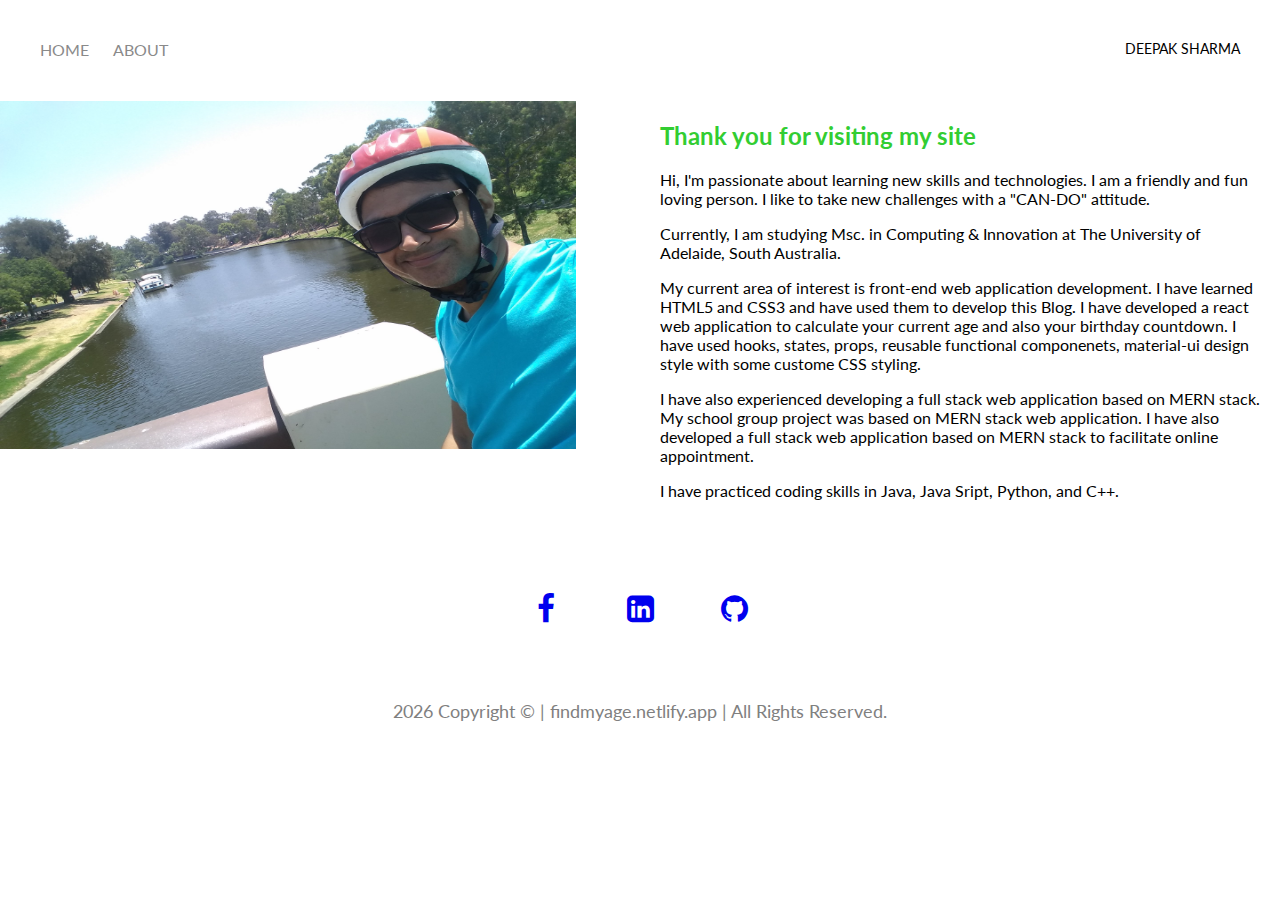
==== about.html @ ef87cab5 "comiting html files from portfolio project" ====
<!DOCTYPE html>
<html lang="en">
<head>
    <meta content="width=device-width, initial-scale=1" name="viewport" />
    <link rel="stylesheet" href="https://cdnjs.cloudflare.com/ajax/libs/font-awesome/4.7.0/css/font-awesome.min.css">
    <meta charset="UTF-8">    
    <title>Home</title>
    <link href="https://fonts.googleapis.com/css2?family=Lato&display=swap" rel="stylesheet">
    <link rel = "stylesheet" href="styles.css">
</head>
<body>
    <div class="container">
        
        <div class="nav-wrapper">

            <div class="left-side">
                <div class="nav-link-wrapper">
                    <a href="index.html">Home</a>
                </div>
                <div class="nav-link-wrapper">
                    <a href="about.html">About</a>
                </div>
            </div>

            <div class="right-side">
                <div class="brand-logo">
                    <div>DEEPAK SHARMA</div>
                </div>
            </div>

        </div>

        <div class="content-wrapper">
            <div class="two-column-wrapper">
                <div class="profile-image-wrapper">
                    <img src="images/Profile-img.jpg">
                </div>

                <div class="profile-content-wrapper">
                    
                    <h2>Thank you for visiting my site</h2>
                    
                    <p>
                        Hi, I'm passionate about learning new skills and technologies. I am a friendly and fun loving person.
                        I like to take new challenges with a "CAN-DO" attitude. 
                    </p>
                    <p>
                        Currently, I am studying Msc. in Computing & Innovation at The University of Adelaide, South Australia.
                    </p>
                    <p>
                        My current area of interest is front-end web application development.
                        I have learned HTML5 and CSS3 and have used them to develop this Blog.
                        I have developed a react web application to calculate your current age and also your birthday countdown.
                        I have used hooks, states, props, reusable functional componenets, material-ui design style with some custome CSS styling. 

                    <p> I have also experienced developing a full stack web application based on MERN stack.
                        My school group project was based on MERN stack web application.
                        I have also developed a full stack web application based on MERN stack to facilitate online appointment.    
                     </p>
                     <p>
                         I have practiced coding skills in Java, Java Sript, Python, and C++. 
                     </p>
                </div>
                
            </div>                
        </div>

        <!--Social Media Links -->

        <div class="social-links-wrapper">
            <a href="https://www.facebook.com/deepak.sharma.jp/" target="_blank" class="fa fa-facebook"></a>
            <a href="https://linkedin.com/in/DeepakSharma3409/" target="_blank" class="fa fa-linkedin-square"></a>
            <a href="https://github.com/deepakbagra/" target="_blank" class="fa fa-github"></a>
        </div>

        <!--footer of the page -->

        <div id="footer" class="footer">            
            <script>
                const d = new Date();
                document.getElementById("footer").innerHTML = d.getFullYear();
            </script> 
            Copyright ©
            | findmyage.netlify.app | All Rights Reserved.
        </div>
    </div>
</body>


</html>
---- styles.css ----
/* Master style */
body {
font-family: "Lato", sans-serif;
    margin: 0px;
}

.container {
    display: grid;
    grid-template-columns: 1fr;
}

/* Nav style */

.nav-wrapper {
    display: flex;
    justify-content: space-between;
    padding: 40px;
}

.left-side {
    display: flex;
}

.right-side {
    display: flex;
    font-size: 0.9em;
}

@media screen and (max-width: 480px) {
    .right-side {
        display: flex;
        font-size: 0.7em;
    }
}

/* traversing through classes */
.nav-wrapper > .left-side > div {
    margin-right: 24px;
    font-size: 0.em;
    text-transform: uppercase;
}

.nav-link-wrapper {
    height: 20px;
    border-bottom: 1px solid transparent;
    transition: border-bottom 0.5s;
}

@media screen and (max-width: 480px) {
    .nav-wrapper > .left-side > div {
        margin-right: 24px;
        font-size: 0.7em;
        text-transform: uppercase;
    }
}

.nav-link-wrapper a {
    color: #8a8a8a;
    text-decoration: none;
    transition: color 0.5s;
}

.nav-link-wrapper:hover {
    border-bottom: 1px solid gray;
}

.nav-link-wrapper a:hover {
    color: black
}

/* portfolio style */

.portfolio-items-wrapper {
    display: grid;
    grid-template-columns: 1fr 1fr;
}

@media screen and (max-width: 480px) {
    .portfolio-items-wrapper {
        display: grid;
        grid-template-columns: 1fr;
    }     
}


.portfolio-item-wrapper {
    position: relative;
    
}

.portfolio-image-background {
    height: 69vh;
    width: 100%;
    background-size: cover;
    background-position: center;
    background-repeat: no-repeat;
}

@media screen and (max-width: 480px) {
    .portfolio-image-background {
        height: 69vw;
        width: 100%;
        background-size: cover;
        background-position: center;
        background-repeat: no-repeat;
    }
}


.image-text-wrapper {
    position: absolute;
    top: 10px;
    display: flex;
    flex-direction: column;
    justify-content: center;
    align-items: center;
    height: 100%;
    text-align: center;
    padding-left: 100px;
    padding-right: 100px;
}
 .logo-wrapper img {
    width: 50%;
    margin-bottom: 20px;
    
}

.image-text-wrapper {     
    color: transparent;      
    align-items: center;
}
@media screen and (max-width: 480px) {
    .image-text-wrapper {     
        color: transparent;
        margin-left: 7%;      
        
    }
}

.image-text-wrapper .subtitle {   
    text-decoration: none;
    font-size: 1.5vw; 
    margin-bottom: 3%;   
}

.image-text-wrapper .subtitle-link {   
    text-decoration: none;
    font-size: 1.9vw;
    color: rgb(17, 1, 1);
}

@media screen and (max-width: 480px) {
    .image-text-wrapper .subtitle {   
        text-decoration: none;
        font-size: 1.9vw; 
        margin-bottom: 3%;   
    }
}

@media screen and (max-width: 480px) {
    .image-text-wrapper .subtitle-link {   
        text-decoration: none;
        font-size: 2.3vw;
        color: rgb(17, 1, 1);
    }
}

.portfolio-item-wrapper:hover .subtitle {
    transition: 1s;
    font: weight 1px;
    color: lightseagreen;
}

.portfolio-item-wrapper:hover .subtitle-link {
    transition: 1s;
    font: weight 1px;
    color: lightseagreen;
    padding-bottom: 5px;
    border-bottom: 1.5px solid darkslategray;    
}

.img-darken {
    transition: 1s;
    filter: brightness(20%);
}

  /*  About profile text */

.two-column-wrapper {
    display: grid;
    grid-template-columns: 1fr 1fr;
}

@media screen and (max-width: 480px) {
    .two-column-wrapper {
        display: grid;
        grid-template-columns: 1fr;
    }
}

.profile-image-wrapper img {
    width: 90%;
    height:80%;
}

@media screen and (max-width: 480px) {
    .profile-image-wrapper img {
        width: 80%;        
        margin-left: 7%;
    }
}

.profile-content-wrapper {      
    padding: 0px 20px;
}
  .profile-content-wrapper h2 {
    color: limegreen;        
}

@media screen and (max-width: 480px) {
    .profile-content-wrapper h2 {
        color: limegreen; 
        font-size: 0.9em;       
    }
}

@media screen and (max-width: 480px) {
    .profile-content-wrapper p {        
        font-size: 0.7em;       
    }
}

.footer {
    color: grey;
    font-size: 2vh;
    position:relative;
    margin-top: 6vh;        
    text-align: center;
    padding-bottom: 15px;  
}
@media screen and (max-width: 480px) {
    .footer {
        color: grey;
        font-size: 1.3vh;
        position:relative;
        margin-top: 8vh;
        padding-bottom: 8px;       
        text-align: center;   
    }
}
/* social media styling */
.fa {
    padding: 20px;
    font-size: 3.5vh;
    width: 50px;
    text-align: center;
    text-decoration: none;
  }

  @media screen and (max-width: 480px) {
    .fa {
        padding: 1.5%;
        font-size: 2.5vw;
        width: 50px;
        text-align: center;
        text-decoration: none;
      } 
  }

  .fa:hover {
    opacity: 0.7;
    transition: 0.5s ease-in;
  }

  .social-links-wrapper {      
      text-align: center;
      margin-top: 3%;
  }
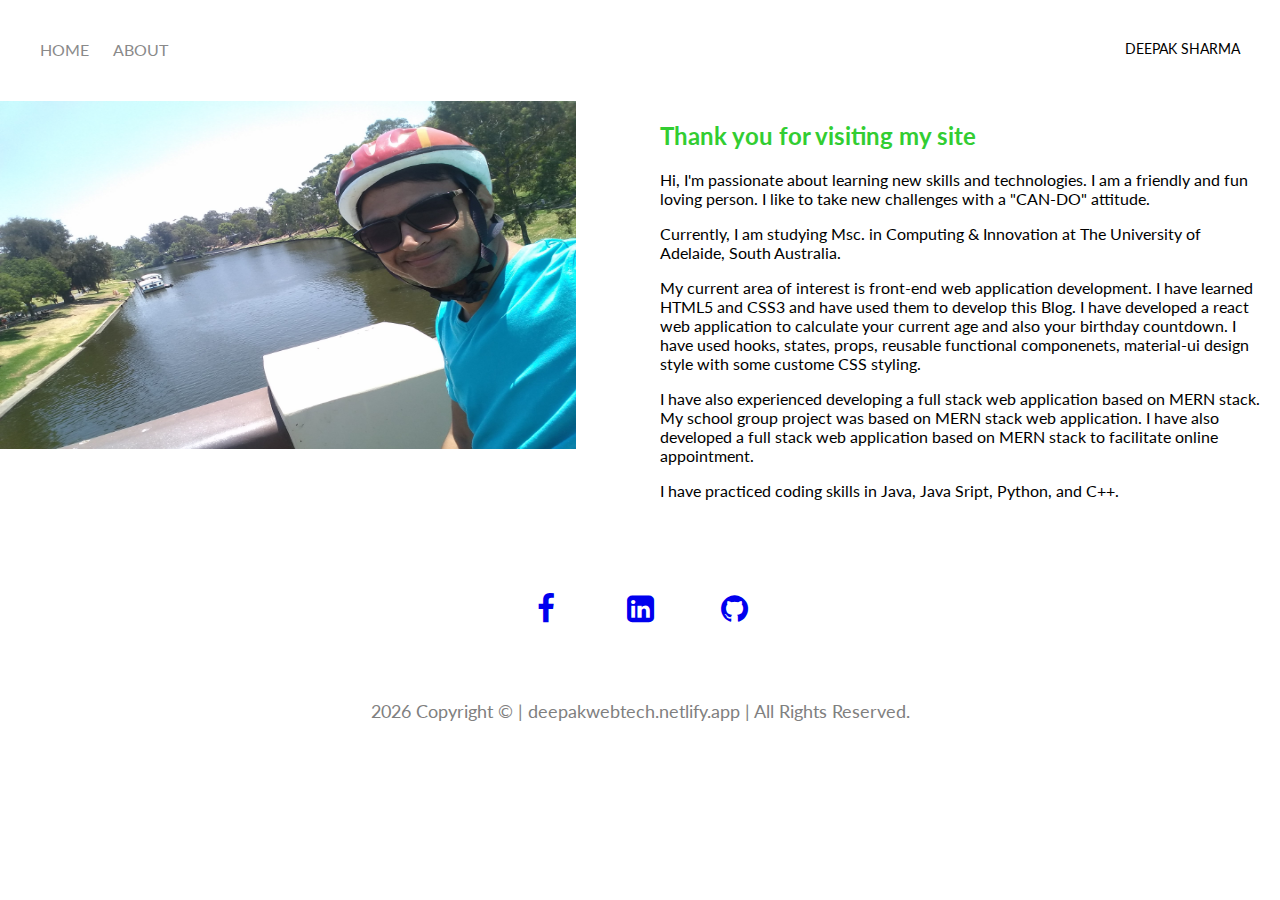
==== commit 42897c3b: "updating css files and html files" ====
--- a/about.html
+++ b/about.html
@@ -81,7 +81,7 @@
                 document.getElementById("footer").innerHTML = d.getFullYear();
             </script> 
             Copyright ©
-            | findmyage.netlify.app | All Rights Reserved.
+            | deepakwebtech.netlify.app | All Rights Reserved.
         </div>
     </div>
 </body>
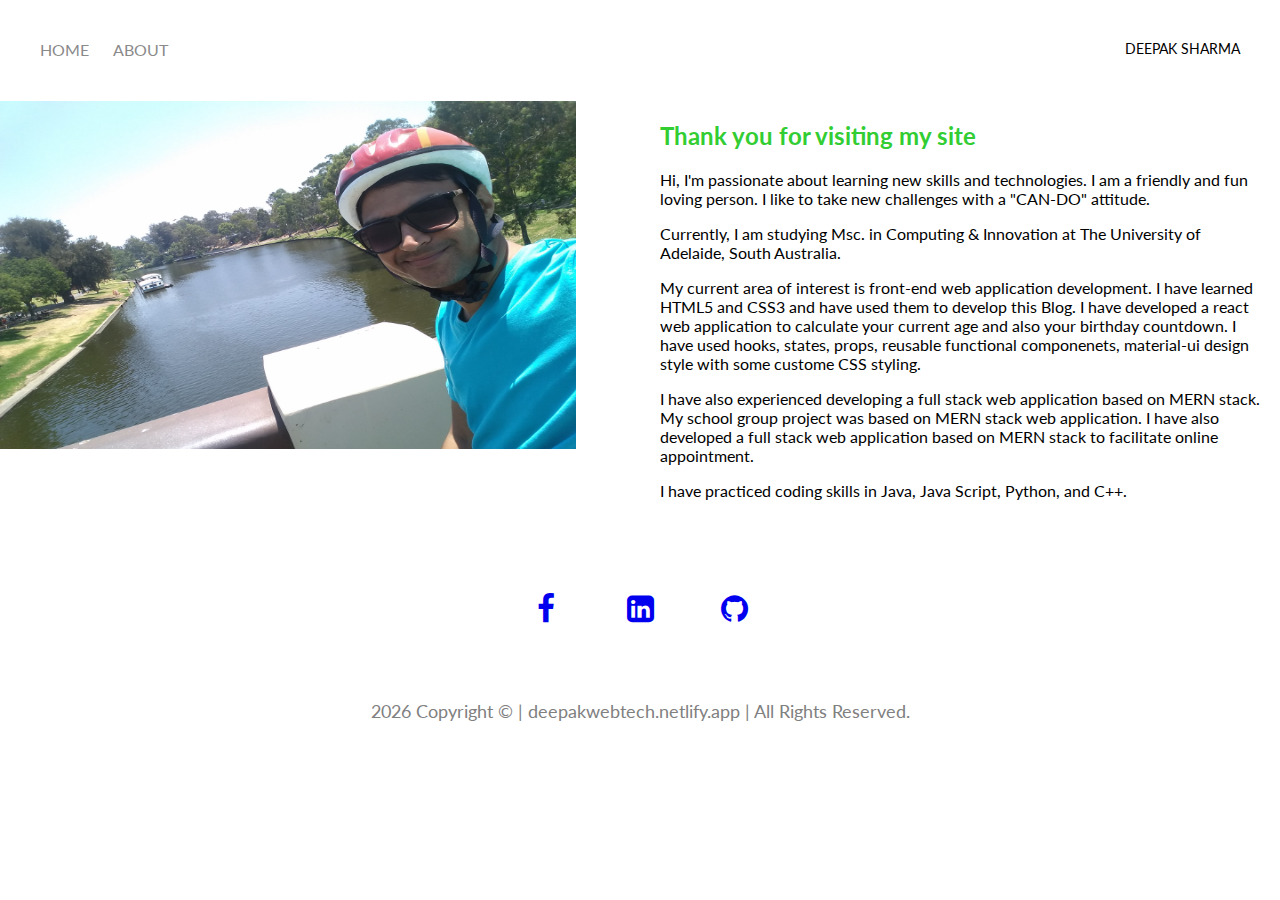
==== commit 1fb4d5cd: "tweaking english grammar" ====
--- a/about.html
+++ b/about.html
@@ -58,7 +58,7 @@
                         I have also developed a full stack web application based on MERN stack to facilitate online appointment.    
                      </p>
                      <p>
-                         I have practiced coding skills in Java, Java Sript, Python, and C++. 
+                         I have practiced coding skills in Java, Java Script, Python, and C++. 
                      </p>
                 </div>
                 
--- a/styles.css
+++ b/styles.css
@@ -139,7 +139,7 @@
 
 .image-text-wrapper .subtitle {   
     text-decoration: none;
-    font-size: 1.5vw; 
+    font-size: 1.6vw; 
     margin-bottom: 3%;   
 }
 
@@ -152,7 +152,7 @@
 @media screen and (max-width: 480px) {
     .image-text-wrapper .subtitle {   
         text-decoration: none;
-        font-size: 1.9vw; 
+        font-size: 2vh; 
         margin-bottom: 3%;   
     }
 }
@@ -160,7 +160,7 @@
 @media screen and (max-width: 480px) {
     .image-text-wrapper .subtitle-link {   
         text-decoration: none;
-        font-size: 2.3vw;
+        font-size: 2.5vh;
         color: rgb(17, 1, 1);
     }
 }
@@ -260,7 +260,7 @@
   @media screen and (max-width: 480px) {
     .fa {
         padding: 1.5%;
-        font-size: 2.5vw;
+        font-size: 2.6vh;
         width: 50px;
         text-align: center;
         text-decoration: none;
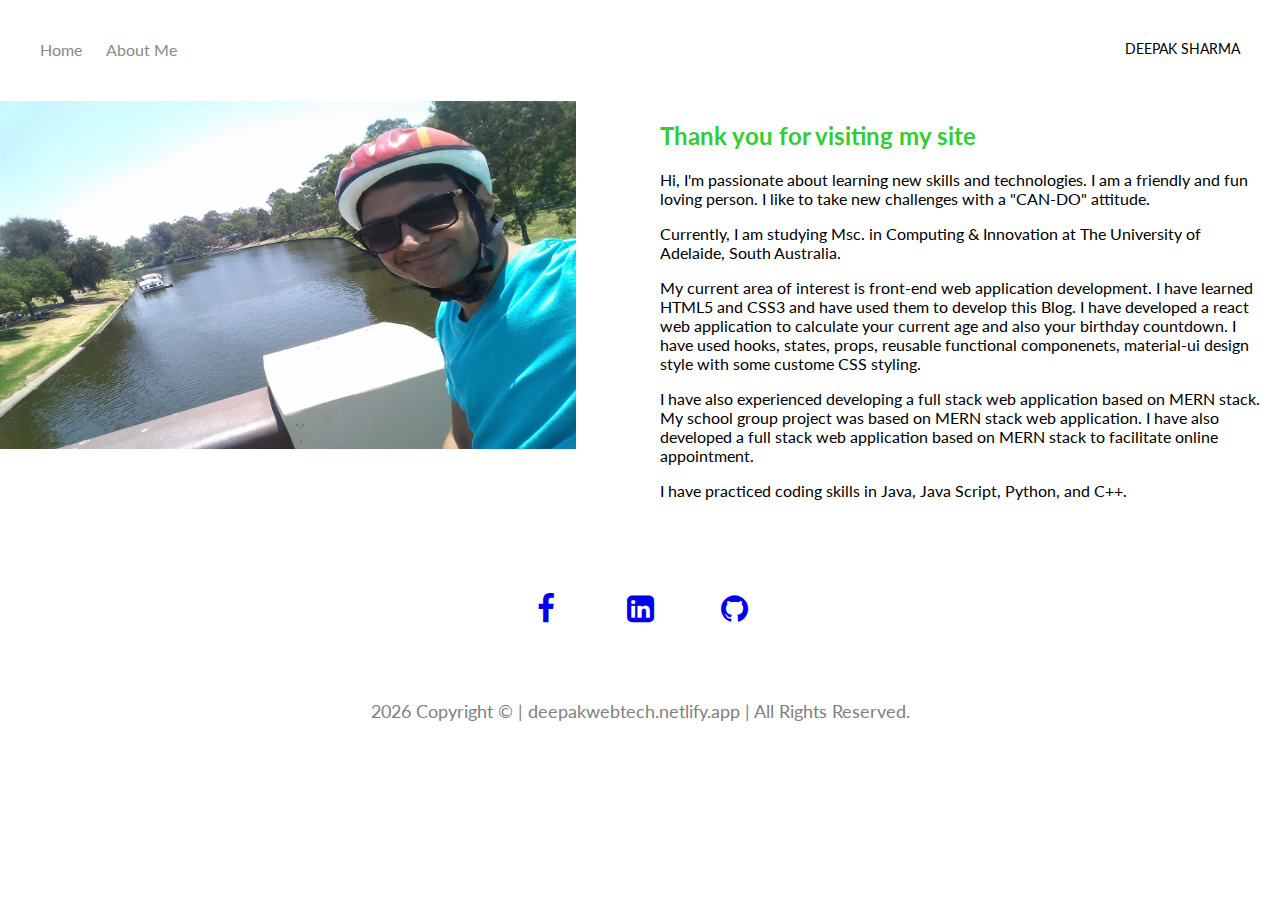
==== commit 6a1a52e6: "refactored" ====
--- a/about.html
+++ b/about.html
@@ -18,7 +18,7 @@
                     <a href="index.html">Home</a>
                 </div>
                 <div class="nav-link-wrapper">
-                    <a href="about.html">About</a>
+                    <a href="about.html">About Me</a>
                 </div>
             </div>
 
--- a/styles.css
+++ b/styles.css
@@ -37,13 +37,14 @@
 .nav-wrapper > .left-side > div {
     margin-right: 24px;
     font-size: 0.em;
-    text-transform: uppercase;
+    text-transform: none;
 }
 
 .nav-link-wrapper {
     height: 20px;
     border-bottom: 1px solid transparent;
-    transition: border-bottom 0.5s;
+    transition: border-bottom 0.5s;    
+    
 }
 
 @media screen and (max-width: 480px) {
@@ -140,13 +141,14 @@
 .image-text-wrapper .subtitle {   
     text-decoration: none;
     font-size: 1.6vw; 
-    margin-bottom: 3%;   
+    margin-bottom: 0%;   
 }
 
 .image-text-wrapper .subtitle-link {   
     text-decoration: none;
-    font-size: 1.9vw;
-    color: rgb(17, 1, 1);
+    font-size: 1.8vw; 
+    color: transparent;
+    margin-top: 3%;
 }
 
 @media screen and (max-width: 480px) {
@@ -160,8 +162,7 @@
 @media screen and (max-width: 480px) {
     .image-text-wrapper .subtitle-link {   
         text-decoration: none;
-        font-size: 2.5vh;
-        color: rgb(17, 1, 1);
+        font-size: 2.5vh;               
     }
 }
 
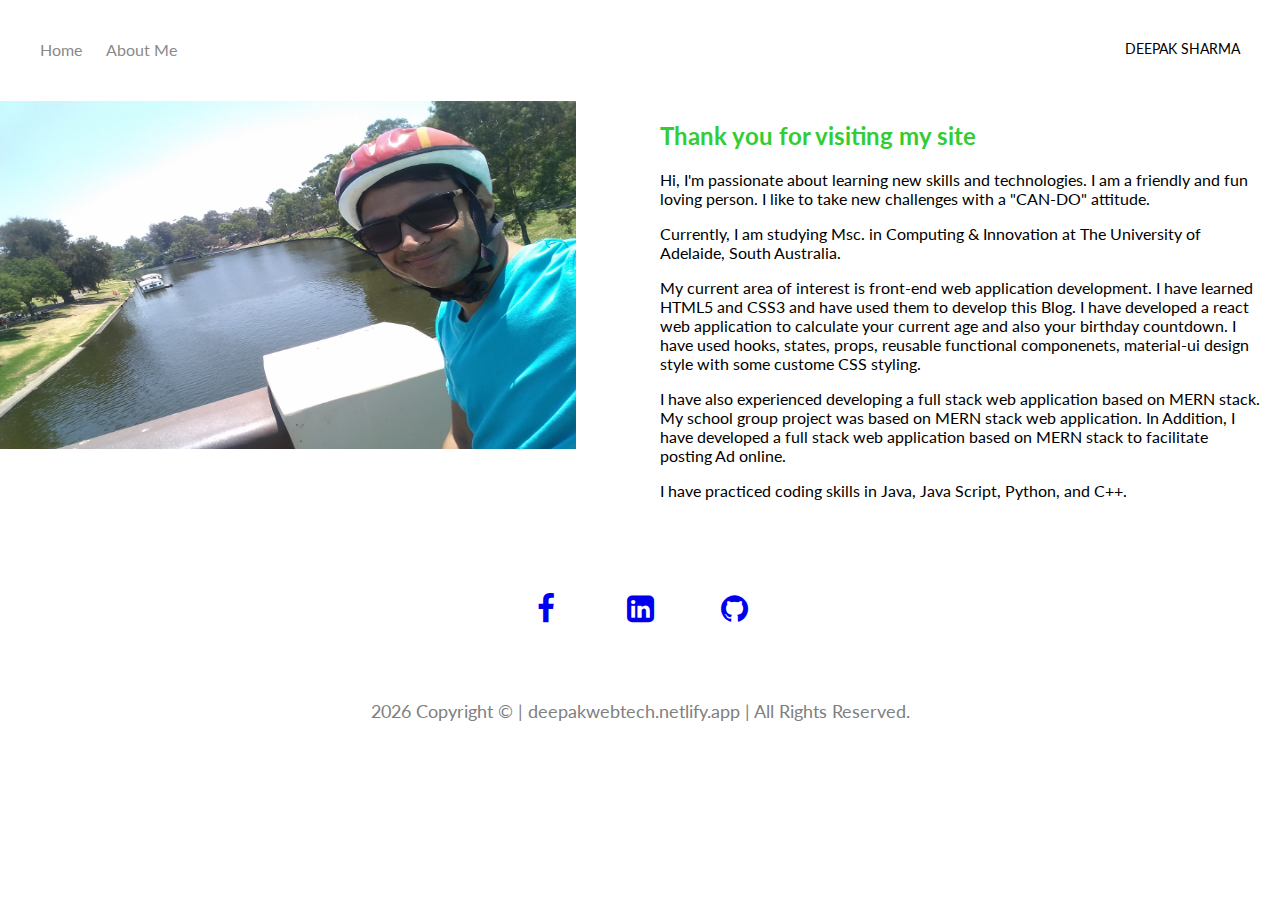
==== commit 1da2a5f2: "Aboue Me Info Updated" ====
--- a/about.html
+++ b/about.html
@@ -55,7 +55,7 @@
 
                     <p> I have also experienced developing a full stack web application based on MERN stack.
                         My school group project was based on MERN stack web application.
-                        I have also developed a full stack web application based on MERN stack to facilitate online appointment.    
+                        In Addition, I have developed a full stack web application based on MERN stack to facilitate posting Ad online.    
                      </p>
                      <p>
                          I have practiced coding skills in Java, Java Script, Python, and C++. 
